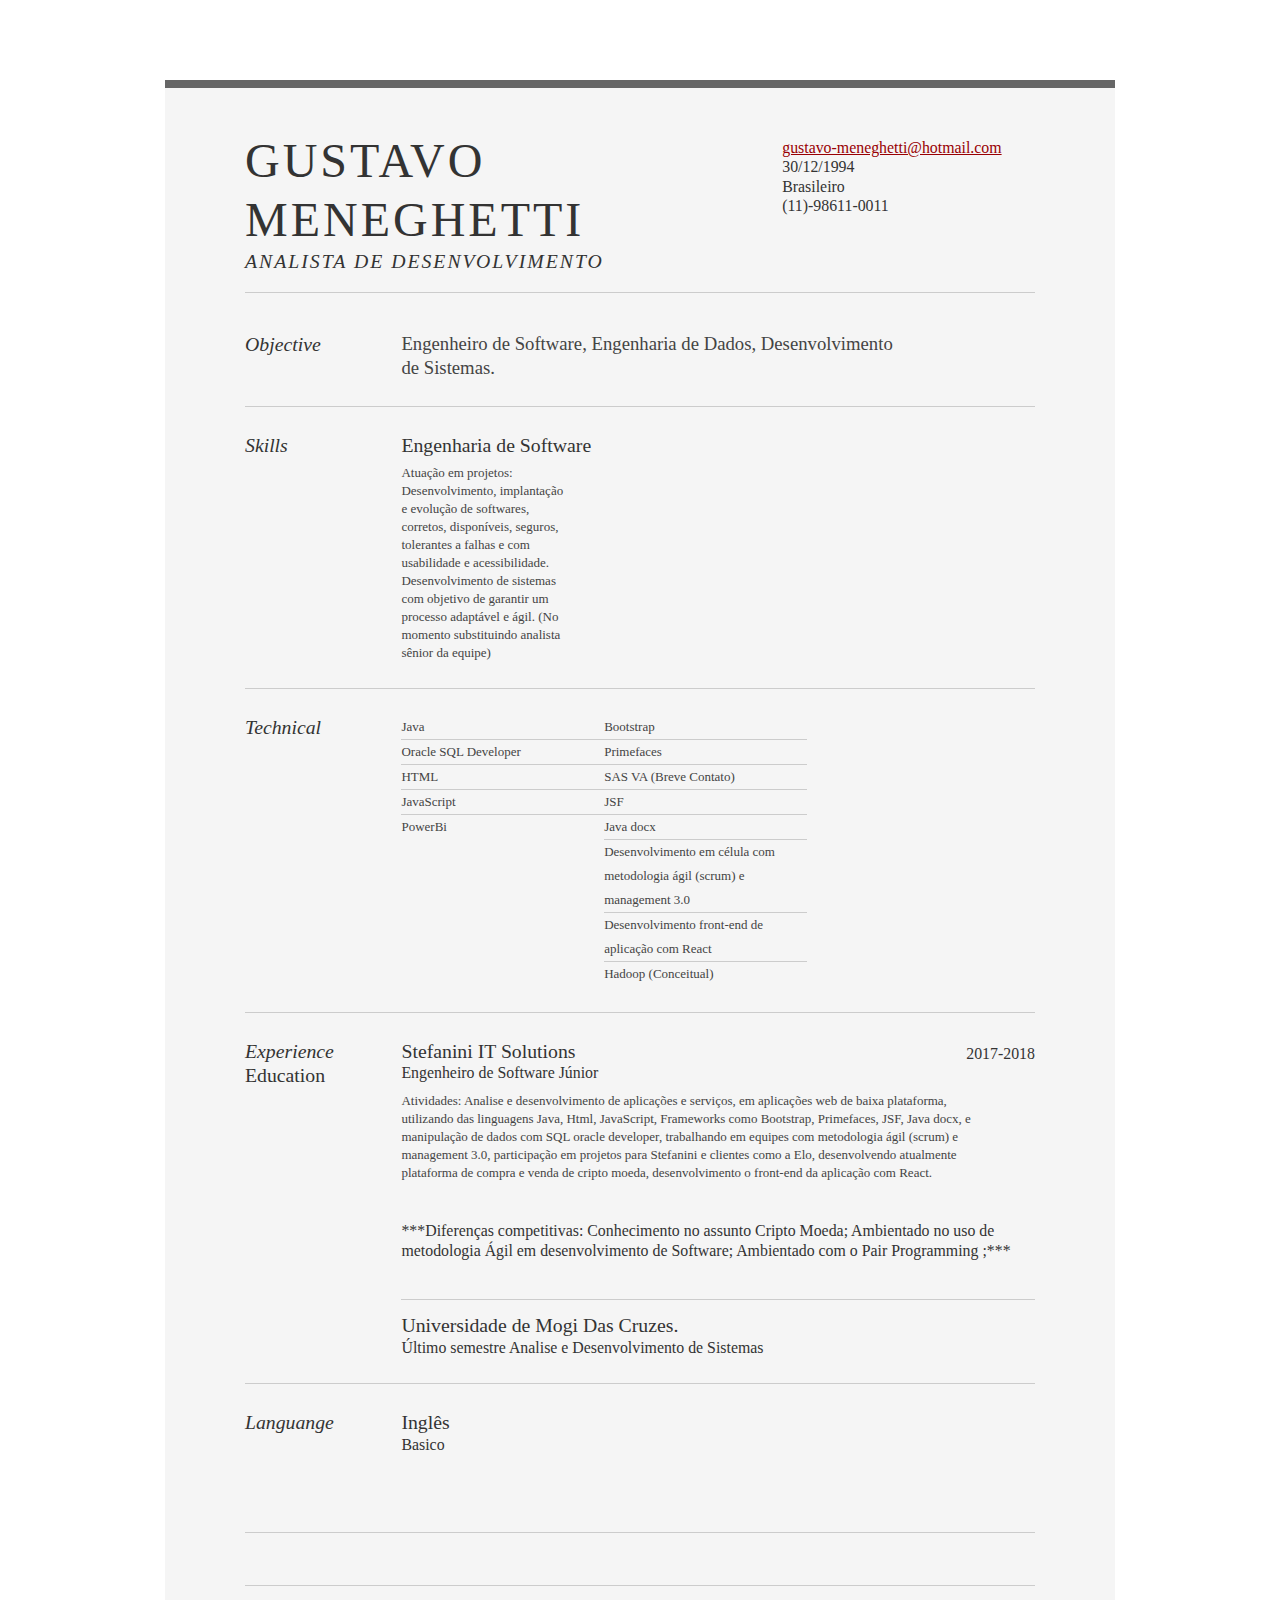
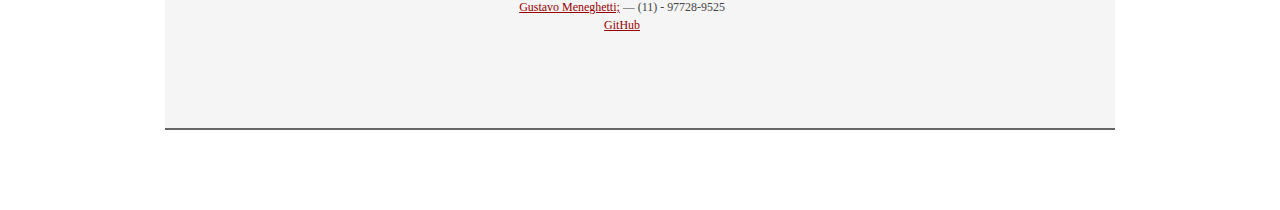
==== docs/Gustavo Meneghetti.html @ 0b819754 "add" ====
<!DOCTYPE html PUBLIC "-//W3C//DTD XHTML 1.0 Strict//EN" "http://www.w3.org/TR/xhtml1/DTD/xhtml1-strict.dtd">
<!-- saved from url=(0057)file:///C:/Users/Raphael/Desktop/__MACOSX/srt-resume.html -->
<html><head><meta http-equiv="Content-Type" content="text/html; charset=UTF-8">

	<title>Gustavo Meneghetti | Engenheiro de Sistemas | gustavo-meneghetti@hotmail.com</title>
	

	<meta name="keywords" content="">
	<meta name="description" content="">

	<link rel="stylesheet" type="text/css" href="./css/reset-fonts-grids.css" media="all"> 
	<link rel="stylesheet" type="text/css" href="./css/resume.css" media="all">

</head>
<body>

<div id="doc2" class="yui-t7">
	<div id="inner">
	
		<div id="hd">
			<div class="yui-gc">
				<div class="yui-u first">
					<h1>Gustavo Meneghetti</h1>
					<h2>Analista de Desenvolvimento</h2>
				</div>

				<div class="yui-u">
					<div class="contact-info">
						<h3><a href="">gustavo-meneghetti@hotmail.com</a></h3>
					    <h3>30/12/1994</h3>
						<h3>Brasileiro</h3>
						<h3>(11)-98611-0011 </h3>
					</div><!--// .contact-info -->
				</div>
			</div><!--// .yui-gc -->
		</div><!--// hd -->

		<div id="bd">
			<div id="yui-main">
				<div class="yui-b">

					<div class="yui-gf">
						<div class="yui-u first">
							<h2>Objective</h2>
						</div>
						<div class="yui-u">
							<p class="enlarge">
								Engenheiro de Software, Engenharia de Dados, Desenvolvimento de Sistemas. 
							</p>
						</div>
					</div><!--// .yui-gf -->

					<div class="yui-gf">
						<div class="yui-u first">
							<h2>Skills</h2>
						</div>
						<div class="yui-u">

								<div class="talent">
									<h2>Engenharia de Software</h2>
									<p> Atuação em projetos: Desenvolvimento, implantação e evolução de softwares, corretos, disponíveis, seguros, tolerantes a falhas e com usabilidade e acessibilidade. Desenvolvimento de sistemas com objetivo de garantir um processo adaptável e ágil.
									(No momento substituindo analista sênior da equipe)	
								</p>
								</div>

								
						</div>
						
					</div><!--// .yui-gf -->

					<div class="yui-gf">
						<div class="yui-u first">
							<h2>Technical</h2>
						</div>
						<div class="yui-u">
							<ul class="talent">
								<li>Java</li>
								<li>Oracle SQL Developer</li>
								<li>HTML</li>
								<li>JavaScript</li>

								<li class="last">PowerBi</li>
							</ul>

							<ul class="talent">
								<li>Bootstrap</li>
								<li>Primefaces</li>
								<li>SAS VA (Breve Contato)</li>
								<li>JSF</li>
								<li>Java docx</li>
								<li> Desenvolvimento em célula com metodologia ágil (scrum) e management 3.0</li>
								<li>Desenvolvimento front-end de aplicação com  React </li>
								<li class="last">Hadoop (Conceitual)</li>
							</ul>

						</div>
					</div><!--// .yui-gf-->

					<div class="yui-gf">
	
						<div class="yui-u first">
							<h2>Experience</h2>
						</div><!--// .yui-u -->

						<div class="yui-u">

							<div class="job">

							<div class="job last">
								<h2>Stefanini IT Solutions</h2>
								<h4>2017-2018</h4>
								<h3>Engenheiro de Software Júnior</h3>
								<p>Atividades: Analise e desenvolvimento de aplicações e serviços, em aplicações web de  baixa plataforma, utilizando das linguagens Java, Html, JavaScript, Frameworks como Bootstrap, Primefaces, JSF, Java docx, e manipulação de dados com SQL oracle developer, trabalhando em equipes com metodologia ágil (scrum) e management 3.0, participação em projetos para Stefanini e clientes como a Elo, desenvolvendo atualmente plataforma de compra e venda de cripto moeda, desenvolvimento o front-end da aplicação com  React. 
								<h3> ***Diferenças competitivas: Conhecimento no assunto Cripto Moeda; Ambientado no uso de metodologia Ágil em desenvolvimento de Software; Ambientado com o Pair Programming ;***</h3>
							</div>

						</div><!--// .yui-u -->
					</div><!--// .yui-gf -->
                    <div class="yui-gf">  
				
						<div class="yui-u first">

						</div>
													<h2>Education</h2>
						<div class="yui-u">

							<h2>Universidade de Mogi Das Cruzes.</h2>
							<h3>Último semestre Analise e Desenvolvimento de Sistemas  </h3>
						</div>

					</div><!--// .yui-gf -->
					<div class="yui-gf last">  
						<div class="yui-u first">
							<h2>Languange</h2>
						</div>

						<div class="yui-u">
							<h2>Inglês</h2>
							<h3>Basico </h3>
						</div>	

					</div><!--// .yui-gf -->
			</div><!--// .yui-gf -->
		
				</div><!--// .yui-b -->
			</div><!--// yui-main -->
		</div><!--// bd -->

		<div id="ft">
			<p><a href="https://www.linkedin.com/in/gustavo-meneghetti-94146b95/">Gustavo Meneghetti;</a> — (11) - 97728-9525</p>
			<p> <a href="https://github.com/77136">GitHub</a></p>
		</div><!--// footer -->

	</div><!-- // inner -->


</div><!--// doc -->





</body></html>
---- docs/css/resume.css ----
/*
---------------------------------------------------------------------------------
	STRIPPED DOWN RESUME TEMPLATE
    html resume

    v0.9: 5/28/09

    design and code by: thingsthatarebrown.com 
                        (matt brown)
---------------------------------------------------------------------------------
*/


.msg { padding: 10px; background: #222; position: relative; }
.msg h1 { color: #fff;  }
.msg a { margin-left: 20px; background: #408814; color: white; padding: 4px 8px; text-decoration: none; }
.msg a:hover { background: #266400; }

/* //-- yui-grids style overrides -- */
body { font-family: Georgia; color: #444; }
#inner { padding: 10px 80px; margin: 80px auto; background: #f5f5f5; border: solid #666; border-width: 8px 0 2px 0; }
.yui-gf { margin-bottom: 2em; padding-bottom: 2em; border-bottom: 1px solid #ccc; }

/* //-- header, body, footer -- */
#hd { margin: 2.5em 0 3em 0; padding-bottom: 1.5em; border-bottom: 1px solid #ccc }
#hd h2 { text-transform: uppercase; letter-spacing: 2px; }
#bd, #ft { margin-bottom: 2em; }

/* //-- footer -- */
#ft { padding: 1em 0 5em 0; font-size: 92%; border-top: 1px solid #ccc; text-align: center; }
#ft p { margin-bottom: 0; text-align: center;   }

/* //-- core typography and style -- */
#hd h1 { font-size: 48px; text-transform: uppercase; letter-spacing: 3px; }
h2 { font-size: 152% }
h3, h4 { font-size: 122%; }
h1, h2, h3, h4 { color: #333; }
p { font-size: 100%; line-height: 18px; padding-right: 3em; }
a { color: #990003 }
a:hover { text-decoration: none; }
strong { font-weight: bold; }
li { line-height: 24px; border-bottom: 1px solid #ccc; }
p.enlarge { font-size: 144%; padding-right: 6.5em; line-height: 24px; }
p.enlarge span { color: #000 }
.contact-info { margin-top: 7px; }
.first h2 { font-style: italic; }
.last { border-bottom: 0 }


/* //-- section styles -- */

a#pdf { display: block; float: left; background: #666; color: white; padding: 6px 50px 6px 12px; margin-bottom: 6px; text-decoration: none;  }
a#pdf:hover { background: #222; }

.job { position: relative; margin-bottom: 1em; padding-bottom: 1em; border-bottom: 1px solid #ccc; }
.job h4 { position: absolute; top: 0.35em; right: 0 }
.job p { margin: 0.75em 0 3em 0; }

.last { border: none; }
.skills-list {  }
.skills-list ul { margin: 0; }
.skills-list li { margin: 3px 0; padding: 3px 0; }
.skills-list li span { font-size: 152%; display: block; margin-bottom: -2px; padding: 0 }
.talent { width: 32%; float: left }
.talent h2 { margin-bottom: 6px; }

#srt-ttab { margin-bottom: 100px; text-align: center;  }
#srt-ttab img.last { margin-top: 20px }

/* --// override to force 1/8th width grids -- */
.yui-gf .yui-u{width:80.2%;}
.yui-gf div.first{width:12.3%;}
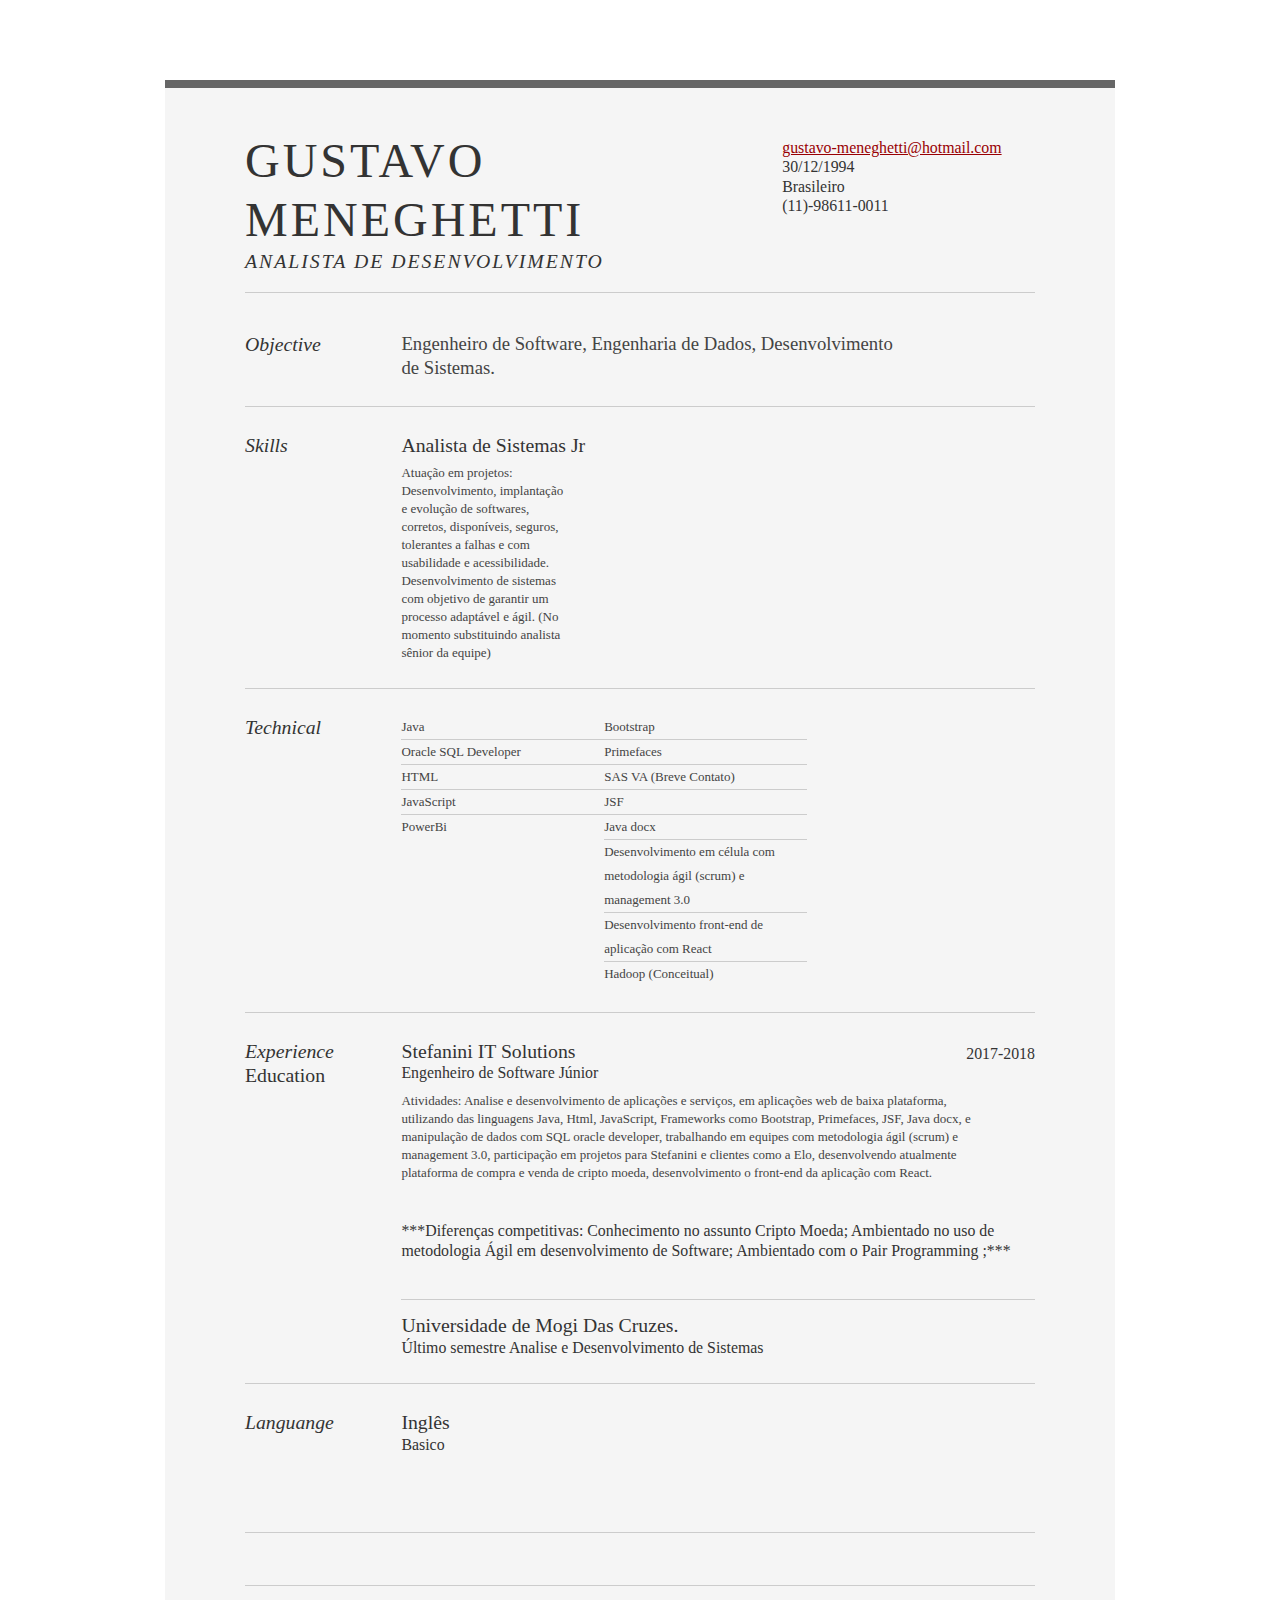
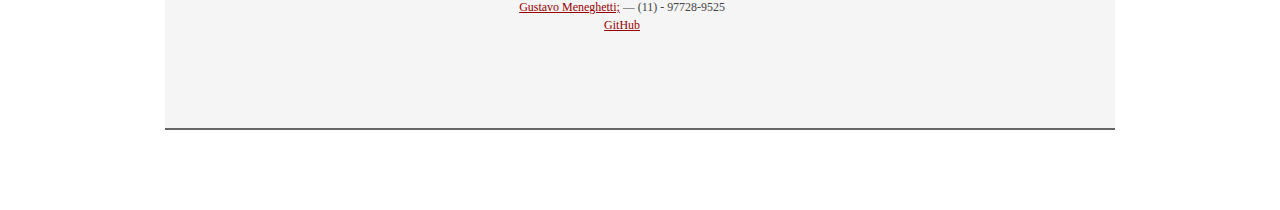
==== commit 1cfae6e5: "add" ====
--- a/docs/Gustavo Meneghetti.html
+++ b/docs/Gustavo Meneghetti.html
@@ -57,7 +57,7 @@
 						<div class="yui-u">
 
 								<div class="talent">
-									<h2>Engenharia de Software</h2>
+									<h2>Analista de Sistemas Jr</h2>
 									<p> Atuação em projetos: Desenvolvimento, implantação e evolução de softwares, corretos, disponíveis, seguros, tolerantes a falhas e com usabilidade e acessibilidade. Desenvolvimento de sistemas com objetivo de garantir um processo adaptável e ágil.
 									(No momento substituindo analista sênior da equipe)	
 								</p>
@@ -160,4 +160,4 @@
 
 
 
-</body></html>+</body></html>
